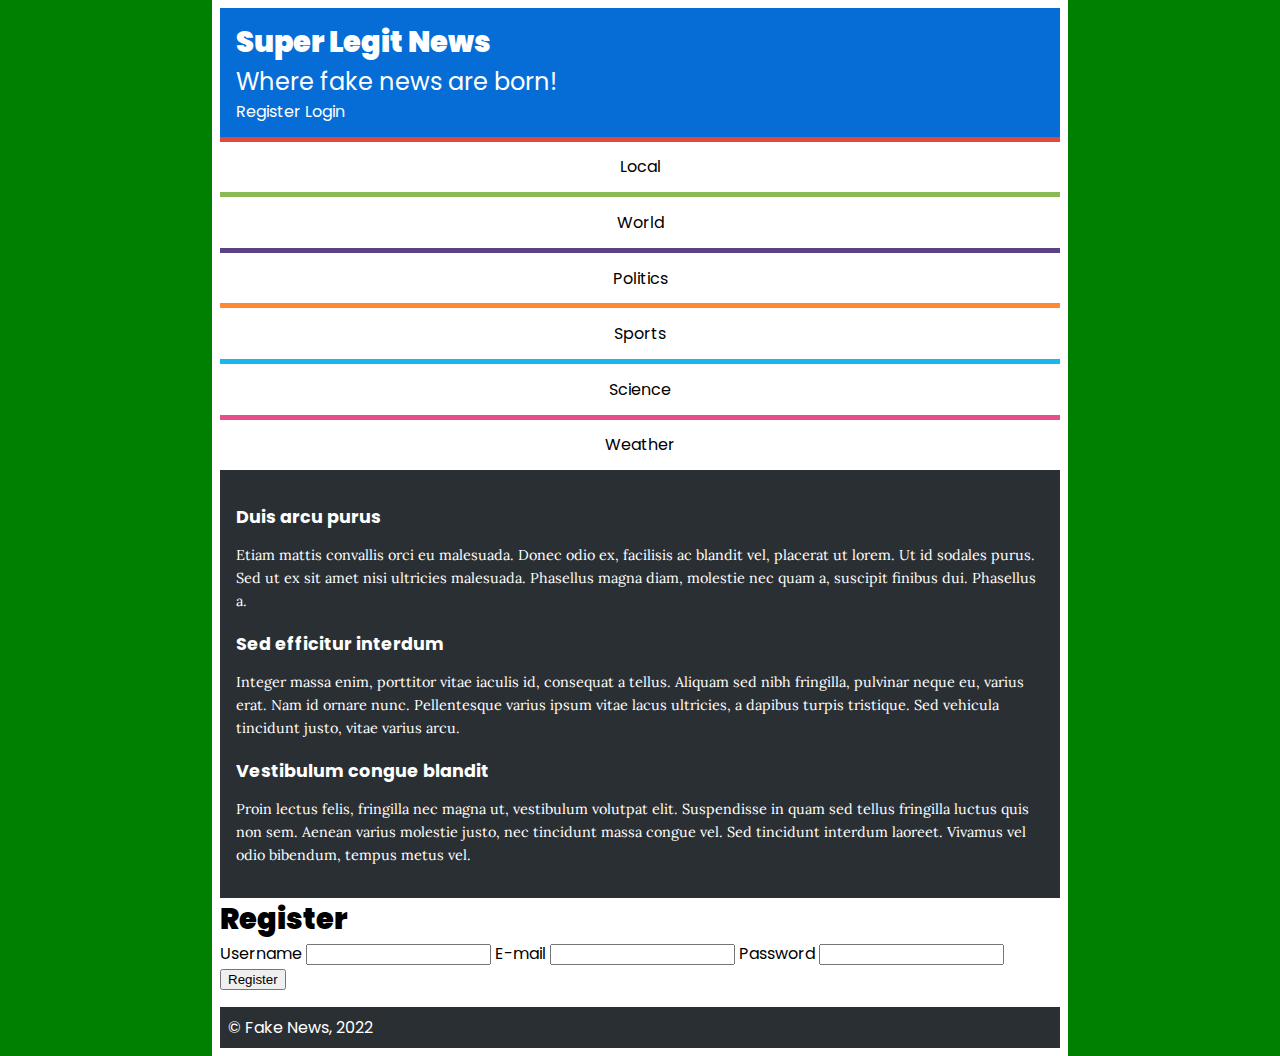
==== TP3/news/register.html @ ac1215b6 "Initial commit" ====
<!DOCTYPE html>
<html lang="en-US">
  <head>
    <title>Super Legit News</title>    
    <meta charset="UTF-8">
    <meta name="viewport" content="width=device-width, initial-scale=1.0">
    <link href="style.css" rel="stylesheet">
    <link href="layout.css" rel="stylesheet">
    <link href="responsive.css" rel="stylesheet">
    <link href="comments.css" rel="stylesheet">
    <link href="forms.css" rel="stylesheet">
  </head>
  <body>
    <header>
      <h1><a href="index.html">Super Legit News</a></h1>
      <h2><a href="index.html">Where fake news are born!</a></h2>
      <div id="signup">
        <a href="register.html">Register</a>
        <a href="login.html">Login</a>
      </div>
    </header>
    <nav id="menu">
      <!-- just for the hamburguer menu in responsive layout -->
      <input type="checkbox" id="hamburger"> 
      <label class="hamburger" for="hamburger"></label>

      <ul>
        <li><a href="index.html">Local</a></li>
        <li><a href="index.html">World</a></li>
        <li><a href="index.html">Politics</a></li>
        <li><a href="index.html">Sports</a></li>
        <li><a href="index.html">Science</a></li>
        <li><a href="index.html">Weather</a></li>
      </ul>
    </nav>
    <aside id="related">
      <article>
        <h1><a href="#">Duis arcu purus</a></h1>
        <p>Etiam mattis convallis orci eu malesuada. Donec odio ex, facilisis ac blandit vel, placerat ut lorem. Ut id sodales purus. Sed ut ex sit amet nisi ultricies malesuada. Phasellus magna diam, molestie nec quam a, suscipit finibus dui. Phasellus a.</p>
      </article>        
      <article>
        <h1><a href="#">Sed efficitur interdum</a></h1>
        <p>Integer massa enim, porttitor vitae iaculis id, consequat a tellus. Aliquam sed nibh fringilla, pulvinar neque eu, varius erat. Nam id ornare nunc. Pellentesque varius ipsum vitae lacus ultricies, a dapibus turpis tristique. Sed vehicula tincidunt justo, vitae varius arcu.</p>
      </article>
      <article>
        <h1><a href="#">Vestibulum congue blandit</a></h1>
        <p>Proin lectus felis, fringilla nec magna ut, vestibulum volutpat elit. Suspendisse in quam sed tellus fringilla luctus quis non sem. Aenean varius molestie justo, nec tincidunt massa congue vel. Sed tincidunt interdum laoreet. Vivamus vel odio bibendum, tempus metus vel.</p>
      </article>
    </aside>
    <section id="register">
      <h1>Register</h1>
      <form>
        <label>
          Username <input type="text" name="username">
        </label>
        <label>
          E-mail <input type="email" name="email">
        </label>
        <label>
          Password <input type="password" name="password">
        </label>
        <button formaction="#" formmethod="post">Register</button>
      </form>
    </section>
    <footer>
      <p>&copy; Fake News, 2022</p>
    </footer>
  </body>
</html>
---- TP3/news/style.css ----
@import url('https://fonts.googleapis.com/css?family=Lora:400,700|Poppins:300,200');

html {
    margin: 0;
    padding: 0;
    background-color: green;
}

body {
    font-family: 'Poppins', serif;
    margin: auto;
    padding: 0.5em;
    width: 840px;
    background-color: white;
}

a {
    color: white;
    text-decoration: none;
}

ul a:hover {
    color: #2A2F33;
}

header {
    padding: 0.8em;
    padding-left: 1em;
    background-color: #056dd5;
}

h1 {
    margin: 0;
    font-weight: 900;
    font-size: 1.8rem;
}

h2 {
    margin: 0;
    font-weight: 400;
}

nav > input {
    opacity:0;
    position: absolute;
}

nav > ul {
    margin: 0;
    padding: 0;
    text-align: center;
    display: grid;
}

nav > ul > li {
    padding: 0.8em;
    list-style-type: none;
}

nav > ul > li:first-child{
    border-top: 5px solid #E1493E;
}

nav > ul > li:nth-child(2){
    border-top: 5px solid#8ABA56;
}

nav > ul > li:nth-child(3){
    border-top: 5px solid #5B4282;
}

nav > ul > li:nth-child(4){
    border-top: 5px solid #FF8932;
}

nav > ul > li:nth-child(5){
    border-top: 5px solid #19B6E9 ;
}

nav > ul > li:nth-child(6){
    border-top: 5px solid #E84C8B ;
}

nav > ul > li > a{
    color: black;
}

aside {
    background-color: #2A2F33;
    padding: 1em;
}

article > h1 {
    font-size: 1.1rem;
    font-weight: 700;
    margin-top: 1em;
}

article > p {
    font-family: 'Lora', sans-serif;
    font-size: 0.9rem;
    color: white;
    line-height: 1.6em;
}

article > header {
    background-color: transparent;
    position: relative;
    margin: 1em;
    padding: 0;
    color: black;
}

img {
    width: 100%;
}

article > header > h1 {
    font-size:  1.7rem;
    position: absolute;
    width: 9em;
    margin: 0.5em;
    text-shadow: 4px 6px 4px black;
}

#news p {
    color:black;
    margin: 1em;
    font-weight: 400;
}

#news p:first-of-type:first-letter {
    font-size: 1.5rem;
}

#news footer {
    background-color: #f4655f;
    padding: 1em;
    color:white;
    font-size: 0.72rem;
    letter-spacing: 0px;
}

#news footer .date {
    margin: 1.2em;
}

#news footer > span > a {
    text-decoration: underline;
}

#news footer > a {
    text-decoration: underline;
}

footer {
    background-color: #2a2f33;
    color: white;
    margin: 0;
    margin-top: 1em;
}

footer > p {
    margin: 0;
    padding: 0.5em;
}
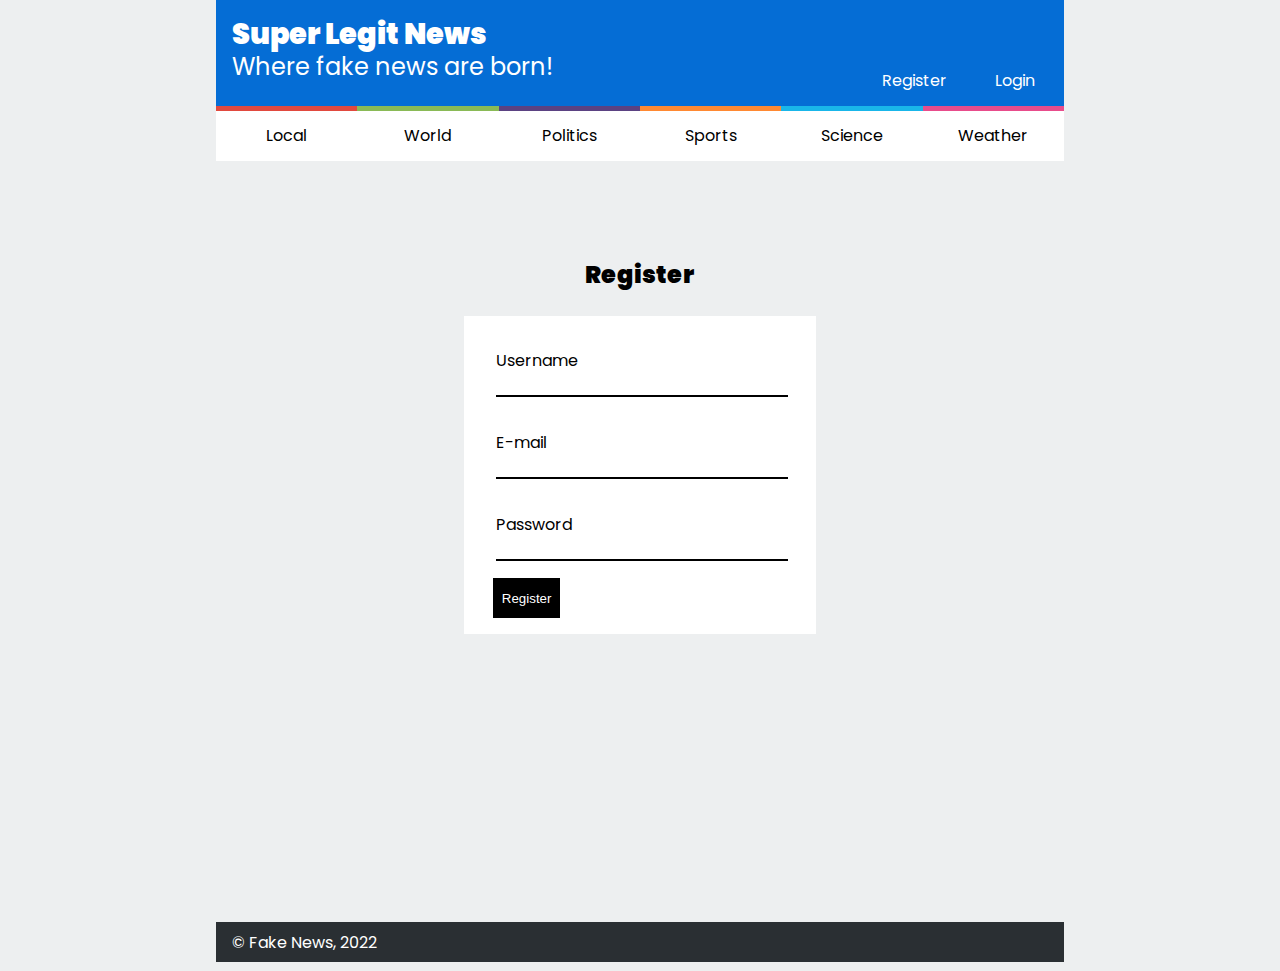
==== commit dbbfd436: "1.4 and 1.5 (1.3 missing hamburger menu)" ====
--- a/TP3/news/register.html
+++ b/TP3/news/register.html
@@ -10,6 +10,7 @@
     <link href="responsive.css" rel="stylesheet">
     <link href="comments.css" rel="stylesheet">
     <link href="forms.css" rel="stylesheet">
+    <link href="register.css" rel="stylesheet">
   </head>
   <body>
     <header>
--- a/TP3/news/style.css
+++ b/TP3/news/style.css
@@ -1,166 +1,175 @@
-@import url('https://fonts.googleapis.com/css?family=Lora:400,700|Poppins:300,200');
-
-html {
-    margin: 0;
-    padding: 0;
-    background-color: green;
-}
-
-body {
-    font-family: 'Poppins', serif;
-    margin: auto;
-    padding: 0.5em;
-    width: 840px;
-    background-color: white;
-}
-
-a {
-    color: white;
-    text-decoration: none;
-}
-
-ul a:hover {
-    color: #2A2F33;
-}
-
-header {
-    padding: 0.8em;
-    padding-left: 1em;
-    background-color: #056dd5;
-}
-
-h1 {
-    margin: 0;
-    font-weight: 900;
-    font-size: 1.8rem;
-}
-
-h2 {
-    margin: 0;
-    font-weight: 400;
-}
-
-nav > input {
-    opacity:0;
-    position: absolute;
-}
-
-nav > ul {
-    margin: 0;
-    padding: 0;
-    text-align: center;
-    display: grid;
-}
-
-nav > ul > li {
-    padding: 0.8em;
-    list-style-type: none;
-}
-
-nav > ul > li:first-child{
-    border-top: 5px solid #E1493E;
-}
-
-nav > ul > li:nth-child(2){
-    border-top: 5px solid#8ABA56;
-}
-
-nav > ul > li:nth-child(3){
-    border-top: 5px solid #5B4282;
-}
-
-nav > ul > li:nth-child(4){
-    border-top: 5px solid #FF8932;
-}
-
-nav > ul > li:nth-child(5){
-    border-top: 5px solid #19B6E9 ;
-}
-
-nav > ul > li:nth-child(6){
-    border-top: 5px solid #E84C8B ;
-}
-
-nav > ul > li > a{
-    color: black;
-}
-
-aside {
-    background-color: #2A2F33;
-    padding: 1em;
-}
-
-article > h1 {
-    font-size: 1.1rem;
-    font-weight: 700;
-    margin-top: 1em;
-}
-
-article > p {
-    font-family: 'Lora', sans-serif;
-    font-size: 0.9rem;
-    color: white;
-    line-height: 1.6em;
-}
-
-article > header {
-    background-color: transparent;
-    position: relative;
-    margin: 1em;
-    padding: 0;
-    color: black;
-}
-
-img {
-    width: 100%;
-}
-
-article > header > h1 {
-    font-size:  1.7rem;
-    position: absolute;
-    width: 9em;
-    margin: 0.5em;
-    text-shadow: 4px 6px 4px black;
-}
-
-#news p {
-    color:black;
-    margin: 1em;
-    font-weight: 400;
-}
-
-#news p:first-of-type:first-letter {
-    font-size: 1.5rem;
-}
-
-#news footer {
-    background-color: #f4655f;
-    padding: 1em;
-    color:white;
-    font-size: 0.72rem;
-    letter-spacing: 0px;
-}
-
-#news footer .date {
-    margin: 1.2em;
-}
-
-#news footer > span > a {
-    text-decoration: underline;
-}
-
-#news footer > a {
-    text-decoration: underline;
-}
-
-footer {
-    background-color: #2a2f33;
-    color: white;
-    margin: 0;
-    margin-top: 1em;
-}
-
-footer > p {
-    margin: 0;
-    padding: 0.5em;
+@import url('https://fonts.googleapis.com/css?family=Lora:400,700|Poppins:300,200');
+
+html {
+    margin: 0;
+    padding: 0;
+    background-color: #edeff0;;
+}
+
+body {
+    font-family: 'Poppins', serif;
+    margin: auto;
+    max-width: 60em;
+    background-color: white;
+}
+
+a {
+    color: white;
+    text-decoration: none;
+}
+
+ul a:hover {
+    color: #2A2F33;
+}
+
+header {
+    height: 5em;
+    padding: 0.8em;
+    padding-left: 1em;
+    background-color: #056dd5;
+}
+
+h1 {
+    margin: 0;
+    font-weight: 900;
+    font-size: 1.8rem;
+}
+
+h2 {
+    margin-top: -0.5em;
+    font-weight: 400;
+    font-size: 1.5rem;
+}
+
+header div {
+    margin-bottom: 1em;
+}
+
+nav > input {
+    display: none;
+}
+
+nav > ul {
+    margin: 0;
+    padding: 0;
+    text-align: center;
+    display: grid;
+}
+
+nav > ul > li {
+    padding: 0.8em;
+    list-style-type: none;
+}
+
+nav > ul > li:first-child{
+    border-top: 5px solid #E1493E;
+}
+
+nav > ul > li:nth-child(2){
+    border-top: 5px solid#8ABA56;
+}
+
+nav > ul > li:nth-child(3){
+    border-top: 5px solid #5B4282;
+}
+
+nav > ul > li:nth-child(4){
+    border-top: 5px solid #FF8932;
+}
+
+nav > ul > li:nth-child(5){
+    border-top: 5px solid #19B6E9 ;
+}
+
+nav > ul > li:nth-child(6){
+    border-top: 5px solid #E84C8B ;
+}
+
+nav > ul > li > a{
+    color: black;
+}
+
+aside {
+    background-color: #2A2F33;
+    padding: 1em;
+}
+
+article > h1 {
+    font-size: 1.1rem;
+    font-weight: 700;
+    margin-top: 1em;
+}
+
+article > p {
+    font-family: 'Lora', sans-serif;
+    font-size: 1rem;
+    color: white;
+    line-height: 1.6em;
+}
+
+article > header {
+    background-color: transparent;
+    position: relative;
+    margin: 1em;
+    padding: 0;
+    color: black;
+}
+
+img {
+    width: 100%;
+}
+
+article > header > h1 {
+    font-size:  1.7rem;
+    position: absolute;
+    width: 9em;
+    margin: 0.5em;
+    text-shadow: 4px 6px 4px black;
+}
+
+#news header {
+    all: revert;
+}
+
+#news p {
+    color:black;
+    margin: 1em;
+    font-weight: 400;
+}
+
+#news p:first-of-type:first-letter {
+    font-size: 1.5rem;
+}
+
+#news footer {
+    background-color: #f4655f;
+    padding: 0.5em;
+    color:white;
+    font-size: 0.72rem;
+    letter-spacing: 0px;
+}
+
+#news footer .date {
+    margin: 1.2em;
+}
+
+#news footer > span > a {
+    text-decoration: underline;
+}
+
+#news footer > a {
+    text-decoration: underline;
+}
+
+footer {
+    height: 2.5em;
+    background-color: #2a2f33;
+    color: white;
+    margin: 0;
+    align-content: center;
+}
+
+footer > p {
+    margin: 0;
+    padding: 1em;
 }--- a/TP3/news/layout.css
+++ b/TP3/news/layout.css
@@ -0,0 +1,76 @@
+body {
+    display: grid;
+    grid-template-columns:48em 12em;
+    grid-template-rows: 6.5em 4em 131em 3.5em;
+}
+
+header {
+    display: grid;
+    grid-column-start: 1;
+    grid-column-end: 3;
+    grid-template-columns:2fr 2fr;
+    grid-template-rows: 3em 3em;
+}
+
+header h1 {
+    grid-column-end: span 2;
+}
+
+header h2 {
+    grid-column: 1;
+}
+
+header div {
+    padding-right: 1em;
+    display: flex;
+    justify-content: end;
+    grid-column: 2;
+    text-align: right;
+    align-self: end;
+    gap: 3em;
+}
+nav {
+    width: 48em;
+    border-bottom: 1em solid #edeff0;;
+}
+nav ul{
+    display: flex;
+    flex-direction: row;
+    justify-content: space-around;
+}
+
+nav ul li {
+    width: 10em;
+}
+
+aside {
+    grid-column-start: 2;
+    grid-row-start: 2;
+    grid-row-end: 6;
+}
+
+nav {
+    grid-column-start: 1;
+    grid-row-start: 2;
+}
+
+#news {
+    grid-column-start: 1;
+    grid-row-start: 3;
+}
+
+#news footer {
+    grid-template-columns: 43em 12em 4em 7em;
+    grid-template-rows: 2em;
+}
+
+footer {
+    grid-row-start: 5;
+    display: grid;
+    align-items: center;
+}
+
+footer span:nth-child(2) {
+    text-align: right;
+}
+
--- a/TP3/news/responsive.css
+++ b/TP3/news/responsive.css
@@ -0,0 +1,131 @@
+@media only screen and (max-width: 60em) {
+    body {
+        width: 100%;
+        display: inline;
+        overflow-x: hidden;
+    }
+    header h1 {
+        font-size: 1.9rem;
+    }
+    header h2 {
+        font-size: 1.3rem;
+    }
+    nav {
+        width: 100%;
+    }
+    aside {
+        display: none;
+    }
+    article > header > h1 {
+        font-size: 1.5rem;
+        padding: 1em;
+    }
+    #news footer {
+        grid-template-columns: 50em 12em 4em 7em;
+        grid-template-rows: 2em;
+    }
+    .menu-button-container {
+        display: none;
+        height: 100%;
+        width: 30px;
+        cursor: pointer;
+        flex-direction: column;
+        justify-content: center;
+        align-items: center;
+    }
+    .hamburger {
+        display: none;
+        height: 100%;
+        width: 30px;
+        cursor: pointer;
+        flex-direction: column;
+        justify-content: center;
+        align-items: center;
+    }
+}
+
+@media only screen and (max-width: 40em) {
+    body {
+        width: 100%;
+        display: inline;
+        overflow-x: hidden;
+    }
+    header h2 {
+        display: none;
+    }
+    header div {
+        text-align: left;
+    }
+    nav {
+        display: flex;
+    }
+    nav > input {
+        position: relative;
+        opacity: 1;
+    }
+    #menu > ul {
+        position: absolute;
+        top: 0;
+        margin-top: 50px;
+        left: 0;
+        flex-direction: column;
+        width: 100%;
+        justify-content: center;
+        align-items: center;
+    }
+    #hamburger ~ .menu li {
+        opacity: 0;
+        height: 0;
+        margin: 0;
+        padding: 0;
+        border: 0;
+        transition: height 400ms cubic-bezier(0.23, 1, 0.32, 1);
+    }
+    #hamburger:checked ~ .menu li {
+        border: 1px solid #333;
+        height: 2.5em;
+        padding: 0.5em;
+        transition: height 400ms cubic-bezier(0.23, 1, 0.32, 1);
+    }
+    #hamburger:checked ~ body {
+        font-size: 90px;
+    }
+    .menu > li {
+        display: flex;
+        justify-content: center;
+        margin: 0;
+        padding: 0.5em 0;
+        width: 100%;
+        color: white;
+        background-color: #222;
+    }
+    .menu > li:not(:last-child) {
+        border-bottom: 1px solid #444;
+    }
+    aside {
+        display: none;
+    }
+    img {
+        width: auto;
+    }
+    body > header {
+        display: block;
+    }
+    article {
+        background-color: white;
+    }
+    article > header > h1 {
+        margin: 0;
+        padding: 1em;
+        width: 100%;
+        font-size: 1.2rem;
+        font-weight: 900;
+        position: relative;
+        background-color: white;
+        color: black;
+    }
+    article a {
+        color: black;
+        text-shadow: none;
+    }
+}--- a/TP3/news/comments.css
+++ b/TP3/news/comments.css
@@ -0,0 +1,84 @@
+#comments h1 {
+    font-size: 1em;
+    font-weight: 900;
+    margin-left: 1em;
+}
+
+#comments article {
+    display: grid;
+    grid-template-columns:40em 8em;
+    grid-template-rows: 3em 8.5em;
+}
+
+#comments article .user {
+    font-style: italic;
+    font-weight: bold;
+    margin: 1em;
+}
+#comments article .date {
+    text-align: right;
+    font-weight: bold;
+    margin-right: 1em;
+    padding-top: 0.5em;
+}
+#comments article p {
+    grid-column: 1;
+    grid-column-end: 3;
+    margin: 0 1em;
+    padding: 1em;
+    background-color: #edeff0;
+}
+
+#comments form {
+    margin: 1em;
+    background-color: #edeff0;
+    display: grid;
+    grid-template-columns:23.5em 22.5em;
+    grid-template-rows: 4em 4em 5em 3em;
+}
+#comments form h2 {
+    grid-column: 1;
+    grid-column-end: 3;
+    margin: 0;
+    padding-left: 0.5em;
+    padding-top: 1em;
+    font-size: 1em;
+    font-weight: bold;
+}
+#comments label:nth-child(2) {
+    padding-left:1em;
+    align-content: center;
+}
+#comments label:nth-child(3) {
+    align-content: center;
+}
+#comments label:nth-child(3) input {
+    width: 19.5em;
+}
+#comments input {
+    width: 18em;
+    height: 2em;
+    border-left: 2px solid black;
+    border-top: 2px solid black;
+    margin-left: 1em;
+}
+
+#comments label:nth-child(4) {
+    padding: 0 1em;
+    grid-column: 1;
+    grid-column-end: 3;
+}
+#comments textarea {
+    width: 45.5em;
+    height: 4em;
+}
+
+#comments button {
+    width: 12em;
+    height: 3em;
+    grid-column: 2;
+    margin-right: 1em;
+    margin-left: auto;
+    background-color: black;
+    color: white;
+}
--- a/TP3/news/register.css
+++ b/TP3/news/register.css
@@ -0,0 +1,52 @@
+body {
+    width: 53em;
+    display: block;
+}
+nav {
+    width: 100%;
+}
+aside {
+    display: none;
+}
+
+#register {
+    background-color: #edeff0;;
+    padding:5em;
+    padding-bottom: 18em;
+    display: flex;
+    flex-direction: column;
+}
+#register h1 {
+    font-size: 1.5rem;
+    font-weight: 900;
+    padding-bottom: 1em;
+    width: 100%;
+    text-align: center;
+}
+
+#register form {
+    display: grid;
+    padding: 1em;
+    background-color: white;
+    width: 20em;
+    margin: 0 auto;
+}
+
+#register form label {
+    margin: 1em;
+}
+#register form input {
+    width: 100%;
+    border: none;
+    outline: none;
+    border-bottom: 2px solid black;
+}
+
+#register form button {
+    background-color: black;
+    color: white;
+    width: 5em;
+    height: 3em;
+    margin-left: 1em;
+    border: none;
+}